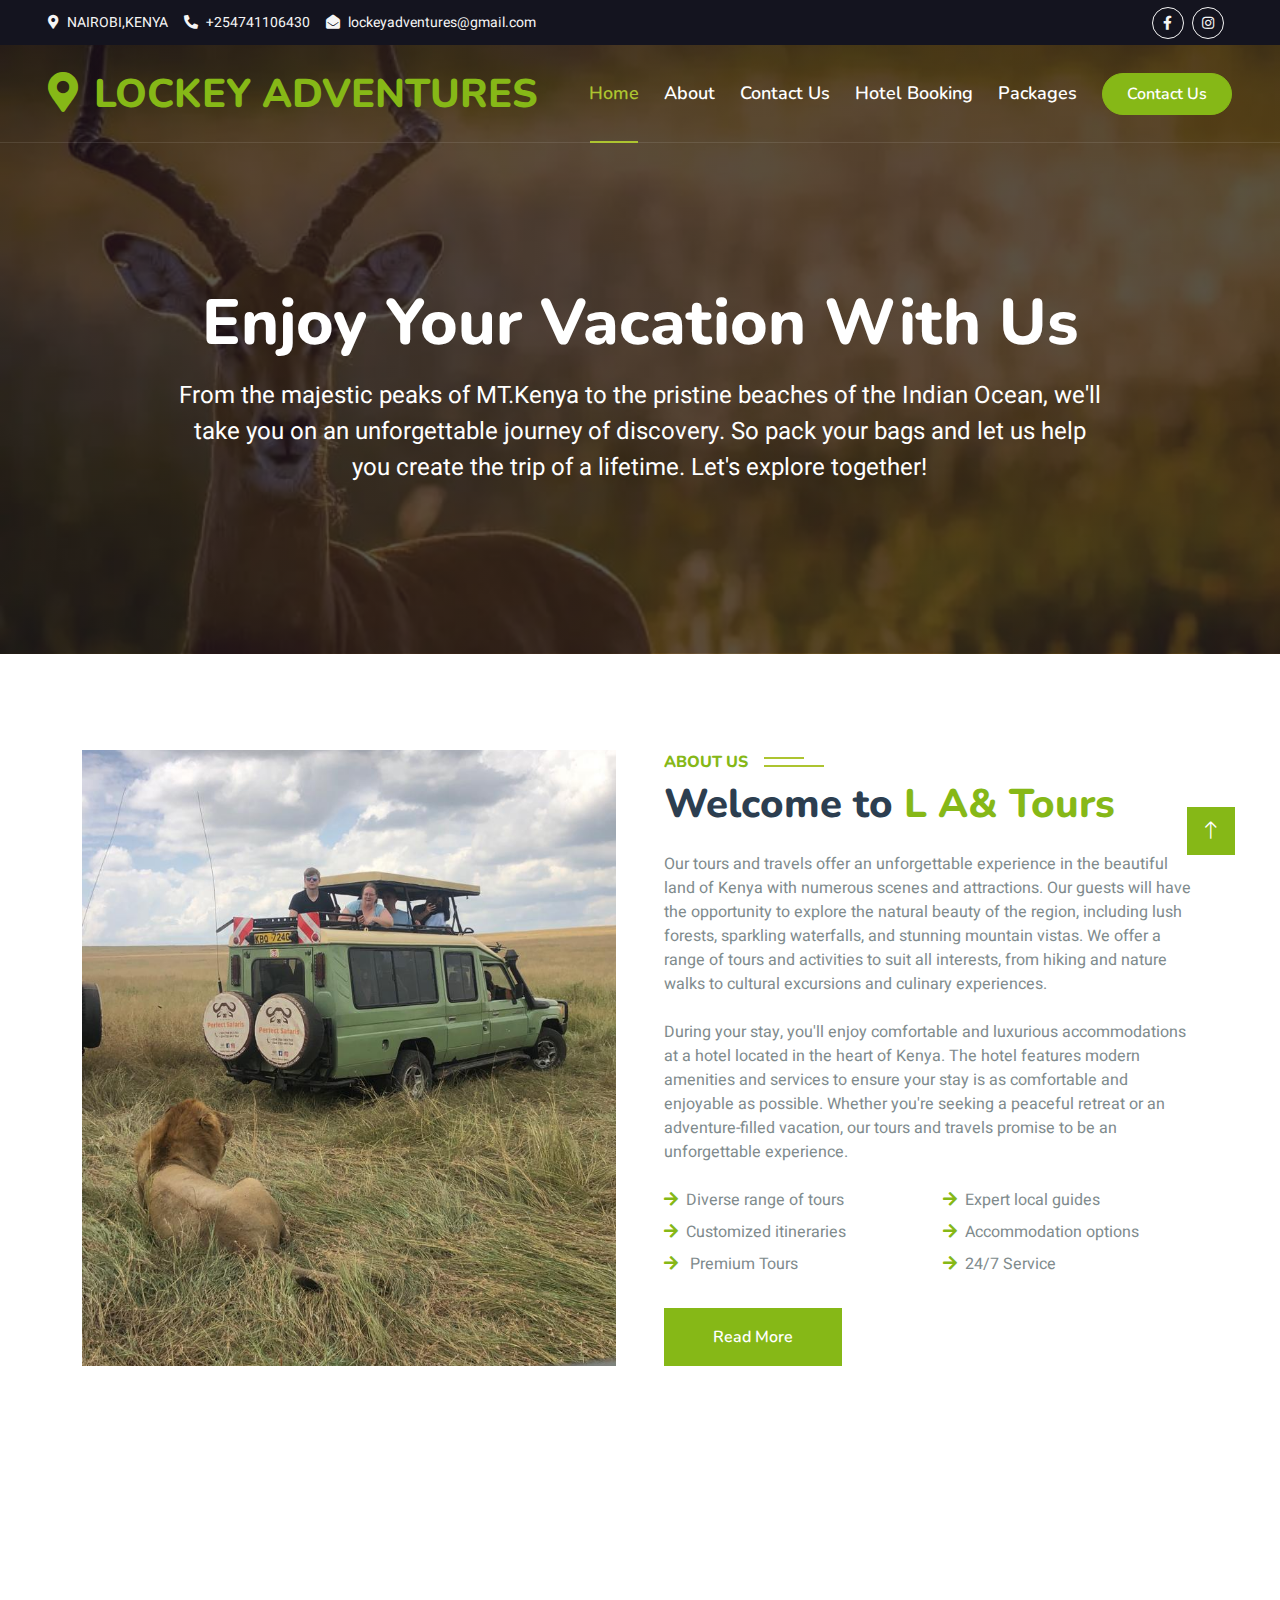
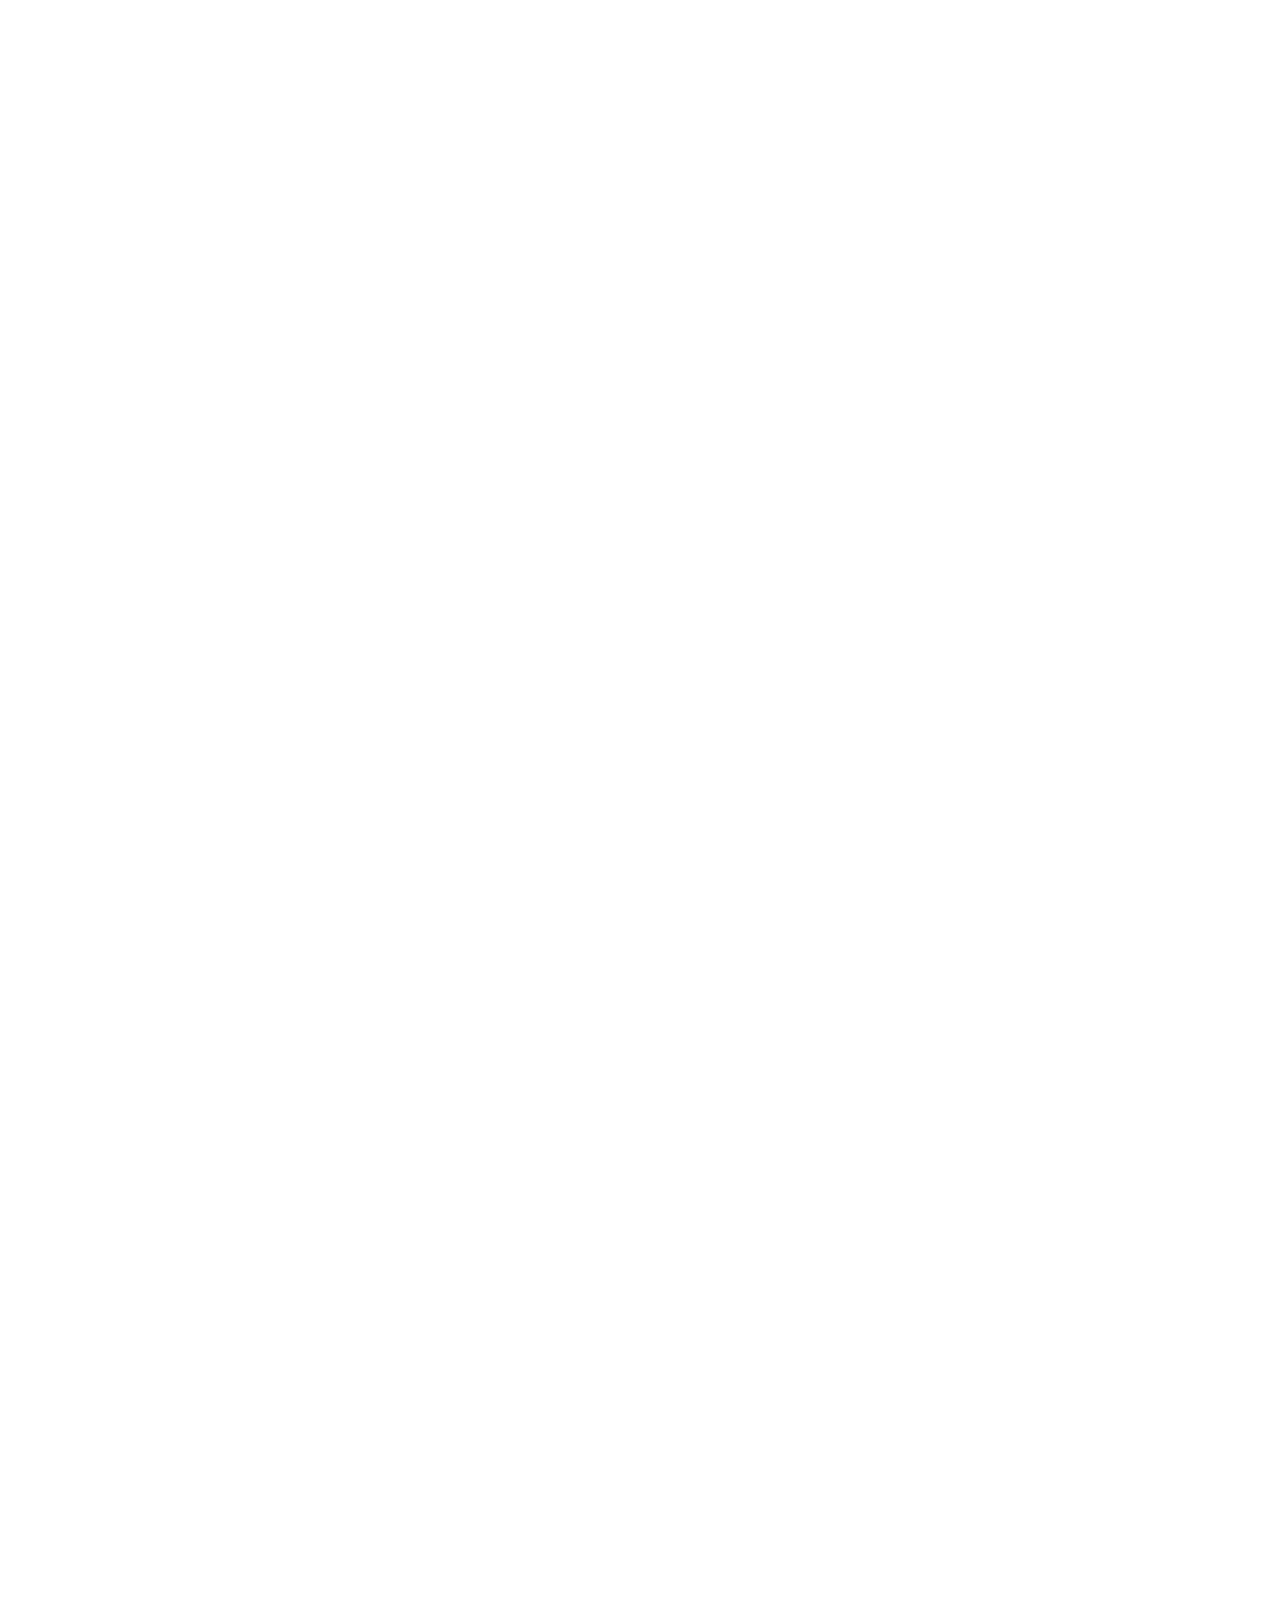
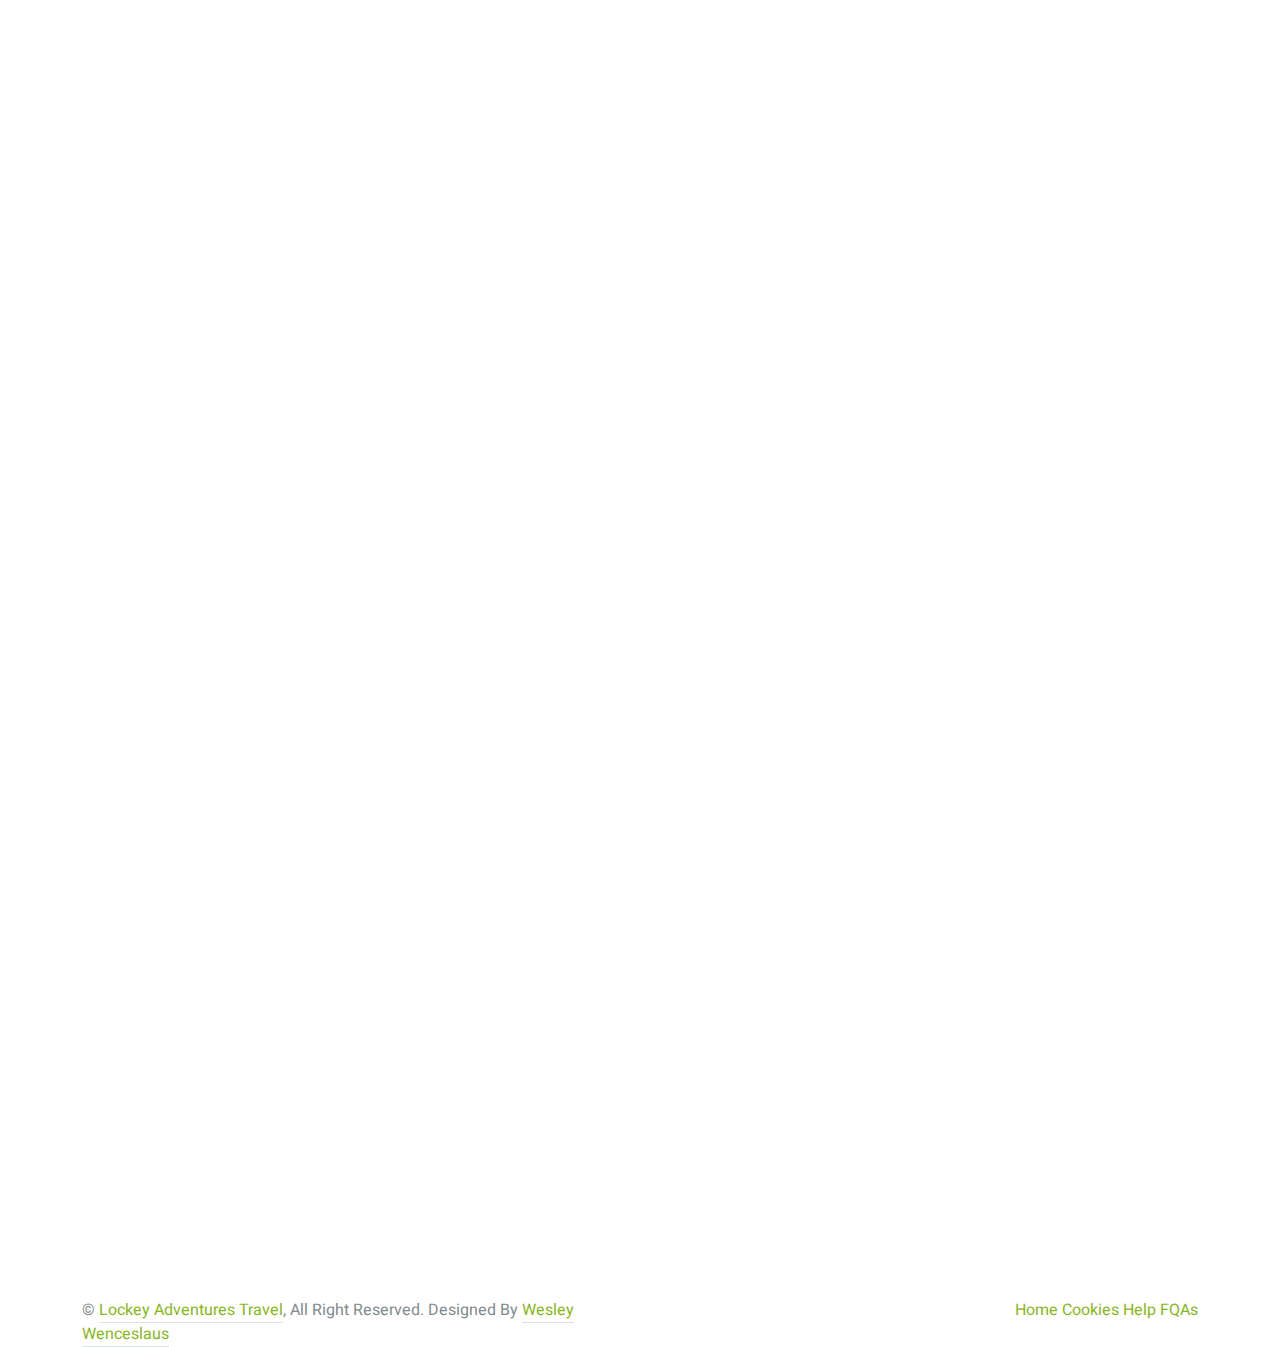
==== index.html @ ccf6d2d4 "initial commit" ====
<!DOCTYPE html>
<html lang="en">
  <head>
    <meta charset="utf-8" />
    <title>LOCKEY ADVENTURES</title>
    <meta content="width=device-width, initial-scale=1.0" name="viewport" />
    <meta content="" name="keywords" />
    <meta content="" name="description" />

    <!-- Favicon -->
    <link href="img/favicon.ico" rel="icon" />

    <!-- Google Web Fonts -->
    <link rel="preconnect" href="https://fonts.googleapis.com" />
    <link rel="preconnect" href="https://fonts.gstatic.com" crossorigin />
    <link
      href="https://fonts.googleapis.com/css2?family=Heebo:wght@400;500;600&family=Nunito:wght@600;700;800&display=swap"
      rel="stylesheet"
    />

    <!-- Icon Font Stylesheet -->
    <link
      href="https://cdnjs.cloudflare.com/ajax/libs/font-awesome/5.10.0/css/all.min.css"
      rel="stylesheet"
    />
    <link
      href="https://cdn.jsdelivr.net/npm/bootstrap-icons@1.4.1/font/bootstrap-icons.css"
      rel="stylesheet"
    />

    <!-- Libraries Stylesheet -->
    <link href="lib/animate/animate.min.css" rel="stylesheet" />
    <link href="lib/owlcarousel/assets/owl.carousel.min.css" rel="stylesheet" />
    <link
      href="lib/tempusdominus/css/tempusdominus-bootstrap-4.min.css"
      rel="stylesheet"
    />

    <!-- Customized Bootstrap Stylesheet -->
    <link href="css/bootstrap.min.css" rel="stylesheet" />

    <!-- Template Stylesheet -->
    <link href="css/style.css" rel="stylesheet" />
  </head>

  <body>
    <!-- Spinner Start -->
    <div
      id="spinner"
      class="show bg-white position-fixed translate-middle w-100 vh-100 top-50 start-50 d-flex align-items-center justify-content-center"
    >
      <div
        class="spinner-border text-primary"
        style="width: 3rem; height: 3rem"
        role="status"
      >
        <span class="sr-only">Loading...</span>
      </div>
    </div>
    <!-- Spinner End -->

    <!-- Topbar Start -->
    <div class="container-fluid bg-dark px-5 d-none d-lg-block">
      <div class="row gx-0">
        <div class="col-lg-8 text-center text-lg-start mb-2 mb-lg-0">
          <div class="d-inline-flex align-items-center" style="height: 45px">
            <small class="me-3 text-light"
              ><i class="fa fa-map-marker-alt me-2"></i>NAIROBI,KENYA</small
            >
            <small class="me-3 text-light"
              ><i class="fa fa-phone-alt me-2"></i>+254741106430</small
            >
            <small class="text-light"
              ><i class="fa fa-envelope-open me-2"></i
              >lockeyadventures@gmail.com</small
            >
          </div>
        </div>
        <div class="col-lg-4 text-center text-lg-end">
          <div class="d-inline-flex align-items-center" style="height: 45px">
            <!-- <a class="btn btn-sm btn-outline-light btn-sm-square rounded-circle me-2" href=""><i class="fab fa-twitter fw-normal"></i></a> -->
            <a
              class="btn btn-sm btn-outline-light btn-sm-square rounded-circle me-2"
              href="facebook link"
              ><i class="fab fa-facebook-f fw-normal"></i
            ></a>
            <!-- <a class="btn btn-sm btn-outline-light btn-sm-square rounded-circle me-2" href=""><i class="fab fa-linkedin-in fw-normal"></i></a> -->
            <a
              class="btn btn-sm btn-outline-light btn-sm-square rounded-circle me-2"
              href="instagram link"
              ><i class="fab fa-instagram fw-normal"></i
            ></a>
            <!-- <a class="btn btn-sm btn-outline-light btn-sm-square rounded-circle" href=""><i class="fab fa-youtube fw-normal"></i></a> -->
          </div>
        </div>
      </div>
    </div>
    <!-- Topbar End -->

    <!-- Navbar & Hero Start -->
    <div class="container-fluid position-relative p-0">
      <nav
        class="navbar navbar-expand-lg navbar-light px-4 px-lg-5 py-3 py-lg-0"
      >
        <a href="" class="navbar-brand p-0">
          <h1 class="text-primary m-0">
            <i class="fa fa-map-marker-alt me-3"></i>LOCKEY ADVENTURES
          </h1>
        </a>
        <button
          class="navbar-toggler"
          type="button"
          data-bs-toggle="collapse"
          data-bs-target="#navbarCollapse"
        >
          <span class="fa fa-bars"></span>
        </button>
        <div class="collapse navbar-collapse" id="navbarCollapse">
          <div class="navbar-nav ms-auto py-0">
            <a href="index.html" class="nav-item nav-link active">Home</a>
            <a href="about.html" class="nav-item nav-link">About</a>
            <a href="contact.html" class="nav-item nav-link">Contact Us</a>
            <a href="service.html" class="nav-item nav-link">Hotel Booking</a>
            <a href="package.html" class="nav-item nav-link">Packages</a>
            <div class="nav-item dropdown"></div>
            <!-- <a href="contact.html" class="nav-item nav-link">Contact</a> -->
          </div>
          <a href="WHATS UP LINK" class="btn btn-primary rounded-pill py-2 px-4"
            >Contact Us</a
          >
        </div>
      </nav>

      <div class="container-fluid bg-primary py-5 mb-5 hero-header">
        <div class="container py-5">
          <div class="row justify-content-center py-5">
            <div class="col-lg-10 pt-lg-5 mt-lg-5 text-center">
              <h1 class="display-3 text-white mb-3 animated slideInDown">
                Enjoy Your Vacation With Us
              </h1>
              <p class="fs-4 text-white mb-4 animated slideInDown">
                From the majestic peaks of MT.Kenya to the pristine beaches of
                the Indian Ocean, we'll take you on an unforgettable journey of
                discovery. So pack your bags and let us help you create the trip
                of a lifetime. Let's explore together!
              </p>
              <div class="position-relative w-75 mx-auto animated slideInDown">
                <!-- <button type="button" class="btn btn-primary rounded-pill py-2 px-4 position-absolute top-0 end-0 me-2" style="margin-top: 7px;"></button> -->
              </div>
            </div>
          </div>
        </div>
      </div>
    </div>
    <!-- Navbar & Hero End -->

    <!-- About Start -->
    <div class="container-xxl py-5">
      <div class="container">
        <div class="row g-5">
          <div
            class="col-lg-6 wow fadeInUp"
            data-wow-delay="0.1s"
            style="min-height: 400px"
          >
            <div class="position-relative h-100">
              <img
                class="img-fluid position-absolute w-100 h-100"
                src="img/about..jpeg"
                alt=""
                style="object-fit: cover"
              />
            </div>
          </div>
          <div class="col-lg-6 wow fadeInUp" data-wow-delay="0.3s">
            <h6 class="section-title bg-white text-start text-primary pe-3">
              About Us
            </h6>
            <h1 class="mb-4">
              Welcome to <span class="text-primary">L A& Tours</span>
            </h1>
            <p class="mb-4">
              Our tours and travels offer an unforgettable experience in the
              beautiful land of Kenya with numerous scenes and attractions. Our
              guests will have the opportunity to explore the natural beauty of
              the region, including lush forests, sparkling waterfalls, and
              stunning mountain vistas. We offer a range of tours and activities
              to suit all interests, from hiking and nature walks to cultural
              excursions and culinary experiences.
            </p>
            <p class="mb-4">
              During your stay, you'll enjoy comfortable and luxurious
              accommodations at a hotel located in the heart of Kenya. The hotel
              features modern amenities and services to ensure your stay is as
              comfortable and enjoyable as possible. Whether you're seeking a
              peaceful retreat or an adventure-filled vacation, our tours and
              travels promise to be an unforgettable experience.
            </p>
            <div class="row gy-2 gx-4 mb-4">
              <div class="col-sm-6">
                <p class="mb-0">
                  <i class="fa fa-arrow-right text-primary me-2"></i>Diverse
                  range of tours
                </p>
              </div>
              <div class="col-sm-6">
                <p class="mb-0">
                  <i class="fa fa-arrow-right text-primary me-2"></i>Expert
                  local guides
                </p>
              </div>
              <div class="col-sm-6">
                <p class="mb-0">
                  <i class="fa fa-arrow-right text-primary me-2"></i>Customized
                  itineraries
                </p>
              </div>
              <div class="col-sm-6">
                <p class="mb-0">
                  <i class="fa fa-arrow-right text-primary me-2"></i
                  >Accommodation options
                </p>
              </div>
              <div class="col-sm-6">
                <p class="mb-0">
                  <i class="fa fa-arrow-right text-primary me-2"></i> Premium
                  Tours
                </p>
              </div>
              <div class="col-sm-6">
                <p class="mb-0">
                  <i class="fa fa-arrow-right text-primary me-2"></i>24/7
                  Service
                </p>
              </div>
            </div>
            <a class="btn btn-primary py-3 px-5 mt-2" href="about.html"
              >Read More</a
            >
          </div>
        </div>
      </div>
    </div>
    <!-- About End -->

    <!-- Service Start -->
    <div class="container-xxl py-5">
      <div class="container">
        <div class="text-center wow fadeInUp" data-wow-delay="0.1s">
          <h6 class="section-title bg-white text-center text-primary px-3">
            Packeges
          </h6>
          <h1 class="mb-5">Our Packages</h1>
        </div>
        <div class="row g-4">
          <div class="col-lg-3 col-sm-6 wow fadeInUp" data-wow-delay="0.1s">
            <div class="service-item rounded pt-3">
              <div class="p-4">
                <i class="fa fa-3x fa-solid fa-car text-primary mb-4"></i>
                <h5>Tours & Travels</h5>
                <p>
                  Make your travel dreams a reality - our tours and travels
                  cater to every type of traveler and every type of adventure.
                </p>
              </div>
            </div>
          </div>
          <div class="col-lg-3 col-sm-6 wow fadeInUp" data-wow-delay="0.3s">
            <div class="service-item rounded pt-3">
              <div class="p-4">
                <i class="fa fa-3x fa-hotel text-primary mb-4"></i>
                <h5>Hotel Reservation</h5>
                <p>
                  Say goodbye to the stress of travel planning - our hotel
                  reservation service takes care of everything
                </p>
              </div>
            </div>
          </div>
          <div class="col-lg-3 col-sm-6 wow fadeInUp" data-wow-delay="0.5s">
            <div class="service-item rounded pt-3">
              <div class="p-4">
                <i class="fa fa-3x fa-user text-primary mb-4"></i>
                <h5>Travel Guides</h5>
                <p>
                  Leave the guidebook behind and let a tour guide show you the
                  hidden gems in KENYA.
                </p>
              </div>
            </div>
          </div>
          <div class="col-lg-3 col-sm-6 wow fadeInUp" data-wow-delay="0.7s">
            <div class="service-item rounded pt-3">
              <div class="p-4">
                <i class="fa fa-3x fa-hotel text-primary mb-4"></i>
                <h5>Home-Stay</h5>
                <p>
                  Make your travels unforgettable with a homestay - a truly
                  authentic way to explore a new destination
                </p>
              </div>
            </div>
          </div>
        </div>
      </div>
    </div>
    <!-- Service End -->

    <!-- Destination Start -->
    <div class="container-xxl py-5 destination">
      <div class="container">
        <div class="text-center wow fadeInUp" data-wow-delay="0.1s">
          <h6 class="section-title bg-white text-center text-primary px-3">
            Destination
          </h6>
          <h1 class="mb-5">Popular Destination</h1>
        </div>
        <div class="row g-3">
          <div class="col-lg-7 col-md-6">
            <div class="row g-3">
              <div class="col-lg-12 col-md-12 wow zoomIn" data-wow-delay="0.1s">
                <a class="position-relative d-block overflow-hidden" href="">
                  <img
                    class="img-fluid"
                    src="/img/Amboseli-National-Park.jpg"
                    alt=""
                  />
                </a>
              </div>
              <div class="col-lg-6 col-md-12 wow zoomIn" data-wow-delay="0.3s">
                <a class="position-relative d-block overflow-hidden" href="">
                  <img
                    class="img-fluid"
                    src="/img/Maasai-Mara-National-Reserve.jpg"
                    alt=""
                  />
                </a>
              </div>
              <div class="col-lg-6 col-md-12 wow zoomIn" data-wow-delay="0.5s">
                <a class="position-relative d-block overflow-hidden" href="">
                  <img
                    class="img-fluid"
                    src="/img/Hell’s-Gate-National-Park.png"
                    alt=""
                  />
                </a>
              </div>
            </div>
          </div>
          <div
            class="col-lg-5 col-md-6 wow zoomIn"
            data-wow-delay="0.7s"
            style="min-height: 350px"
          >
            <a class="position-relative d-block h-100 overflow-hidden" href="">
              <img
                class="img-fluid position-absolute w-100 h-100"
                src="/img/destination-1.jpg"
                alt=""
                style="object-fit: cover"
              />
            </a>
          </div>
        </div>
      </div>
    </div>
    <!-- Destination Start -->

    <!-- Booking Start -->
    <div class="container-xxl py-5 wow fadeInUp" data-wow-delay="0.1s">
      <div class="container">
        <div class="booking p-5">
          <div class="row g-5 align-items-center">
            <div class="col-md-6 text-white">
              <h6 class="text-white text-uppercase">Booking</h6>
              <h1 class="text-white mb-4">Online Booking</h1>
              <p class="mb-4">
                Experience hassle-free travel planning with our easy online
                booking
              </p>
              <p class="mb-4">
                
              </p>
              <!-- <a class="btn btn-outline-light py-3 px-5 mt-2" href="">Read More</a> -->
            </div>
            <div class="col-md-6">
              <h1 class="text-white mb-4">Book A Tour</h1>
              <form>
                <div class="row g-3">
                  <div class="col-md-6">
                    <div class="form-floating">
                      <input
                        type="text"
                        class="form-control bg-transparent"
                        id="name"
                        placeholder="Your Name"
                      />
                      <label for="name">Your Name</label>
                    </div>
                  </div>
                  <div class="col-md-6">
                    <div class="form-floating">
                      <input
                        type="email"
                        class="form-control bg-transparent"
                        id="email"
                        placeholder="Your Email"
                      />
                      <label for="email">Your Email</label>
                    </div>
                  </div>
                  <div class="col-md-6">
                    <div
                      class="form-floating date"
                      id="date3"
                      data-target-input="nearest"
                    >
                      <input
                        type="text"
                        class="form-control bg-transparent datetimepicker-input"
                        id="datetime"
                        placeholder="Date & Time"
                        data-target="#date3"
                        data-toggle="datetimepicker"
                      />
                      <label for="datetime">Date & Time</label>
                    </div>
                  </div>
                  <div class="col-md-6">
                    <div class="form-floating">
                      <select class="form-select bg-transparent" id="select1">
                        <option value="1">Maasai-Mara-National-Reserve</option>
                        <option value="2">Hell’s-Gate-National-Park</option>
                        <option value="3">Amboseli-National-Park</option>
                        <option value="3">Lake Naivasha</option>
                        <option value="3">Tsavo</option>
                        <option value="3">Special Request</option>
                      </select>
                      <label for="select1">Destination</label>
                    </div>
                  </div>
                  <div class="col-12">
                    <div class="form-floating">
                      <textarea
                        class="form-control bg-transparent"
                        placeholder="Special Request"
                        id="message"
                        style="height: 100px"
                      ></textarea>
                      <label for="message">Special Request</label>
                    </div>
                  </div>
                  <div class="col-12">
                    <button
                      class="btn btn-outline-light w-100 py-3"
                      type="submit"
                    >
                      Book Now
                    </button>
                  </div>
                </div>
              </form>
            </div>
          </div>
        </div>
      </div>
    </div>
    <!-- Booking Start -->

    <!-- Testimonial Start -->
    <div class="container-xxl py-5 wow fadeInUp" data-wow-delay="0.1s">
      <div class="container">
        <div class="text-center">
          <h6 class="section-title bg-white text-center text-primary px-3">
            Testimonial
          </h6>
          <h1 class="mb-5">Our Clients Say!!!</h1>
        </div>
        <div class="owl-carousel testimonial-carousel position-relative">
          <div class="testimonial-item bg-white text-center border p-4">
            <img
              class="bg-white rounded-circle shadow p-1 mx-auto mb-3"
              src="/img/prof.png"
              style="width: 80px; height: 80px"
            />
            <h5 class="mb-0">Avbhikshit Sharma</h5>
            <p>Gangtok, Sikkim</p>
            <p class="mb-0">
              I went on a trip with Lockey adventures  and had the most amazing time! The
              itinerary was well-planned and we got to see some of the most
              beautiful places in the world. The staff was friendly and helpful,
              making the whole experience unforgettable. I would definitely
              recommend Lockey adventures for anyone looking for a great travel
              experience
            </p>
          </div>
          <div class="testimonial-item bg-white text-center border p-4">
            <img
              class="bg-white rounded-circle shadow p-1 mx-auto mb-3"
              src="/img/prof.png"
              style="width: 80px; height: 80px"
            />
            <h5 class="mb-0">John Sharma</h5>
            <p>Nairobi, KENYA</p>
            <p class="mt-2 mb-0">
              lockey adventures is the best travel company out there! The staff
              is knowledgeable, and they made our trip hassle-free. The tour
              guides were informative, and we got to learn so much about the
              places we visited. I will definitely book another trip with
              TeenTaley in the future
            </p>
          </div>
          <div class="testimonial-item bg-white text-center border p-4">
            <img
              class="bg-white rounded-circle shadow p-1 mx-auto mb-3"
              src="/img/prof.png"
              style="width: 80px; height: 80px"
            />
            <h5 class="mb-0">Awan Rai</h5>
            <p>Darjeeling, West bangle</p>
            <p class="mt-2 mb-0">
              lockey adventures exceeded my expectations! The staff was friendly
              and helpful, and the itinerary was well-planned. We got to see
              some of the most beautiful places in the world, and the tour
              guides were informative and engaging. I would highly recommend for
              anyone looking for a great travel experience
            </p>
          </div>
          <div class="testimonial-item bg-white text-center border p-4">
            <img
              class="bg-white rounded-circle shadow p-1 mx-auto mb-3"
              src="/img/prof.png"
              style="width: 80px; height: 80px"
            />
            <h5 class="mb-0">Anumaka Mohara</h5>
            <p>Maharastha ,Mumbai</p>
            <p class="mt-2 mb-0">
              I went on a trip to Hell’s-Gate-National-Park with lockey
              adventures, and it was an amazing experience. The staff was
              attentive and knowledgeable, and the itinerary was well-planned.
              We got to see some of the most beautiful places in Darjeeling and
              learn about the culture and history of the region. I would
              definitely book another trip in the future
            </p>
          </div>
        </div>
      </div>
    </div>
    <!-- Testimonial End -->

    <!-- Footer Start -->
    <div
      class="container-fluid bg-dark text-light footer pt-5 mt-5 wow fadeIn"
      data-wow-delay="0.1s"
    >
      <div class="container py-5">
        <div class="row g-5">
          <div class="col-lg-3 col-md-6">
            <h4 class="text-white mb-3">Company</h4>
            <a class="btn btn-link" href="about.html">About Us</a>
            <a class="btn btn-link" href="contact.html">Contact Us</a>
            <a class="btn btn-link" href="">Privacy Policy</a>
            <a class="btn btn-link" href="">Terms & Condition</a>
            <a class="btn btn-link" href="">FAQs & Help</a>
          </div>
          <div class="col-lg-3 col-md-6">
            <h4 class="text-white mb-3">Contact</h4>
            <p class="mb-2">
              <i class="fa fa-map-marker-alt me-3"></i>Nairobi,KENYA
            </p>
            <p class="mb-2">
              <i class="fa fa-phone-alt me-3"></i>+254 741109430
            </p>
            <p class="mb-2">
              <i class="fa fa-envelope me-3"> lockeyadventures@gmail.com</i>
            </p>
            <div class="d-flex pt-2">
              <a class="btn btn-outline-light btn-social" href=""
                ><i class="fab fa-instagram"></i
              ></a>
              <a class="btn btn-outline-light btn-social" href=""
                ><i class="fab fa-facebook-f"></i
              ></a>
            </div>
          </div>
          <div class="col-lg-3 col-md-6">
            <h4 class="text-white mb-3">Gallery</h4>
            <div class="row g-2 pt-2">
              <div class="col-4">
                <img
                  class="img-fluid bg-light p-1"
                  src="img/Maasai-Mara-National-Reserve.jpg"
                  alt=""
                />
              </div>
              <div class="col-4">
                <img
                  class="img-fluid bg-light p-1"
                  src="img/hells gate 2.jpg"
                  alt=""
                />
              </div>
              <div class="col-4">
                <img
                  class="img-fluid bg-light p-1"
                  src="img/Hell’s-Gate-National-Park.png"
                  alt=""
                />
              </div>
              <div class="col-4">
                <img
                  class="img-fluid bg-light p-1"
                  src="img/Amboseli-National-Park.jpg"
                  alt=""
                />
              </div>
              <div class="col-4">
                <img
                  class="img-fluid bg-light p-1"
                  src="img/about.jpg"
                  alt=""
                />
              </div>
              <div class="col-4">
                <img
                  class="img-fluid bg-light p-1"
                  src="img/about..jpeg"
                  alt=""
                />
              </div>
             
              </div>
            </div>
          </div>
          <div class="col-lg-3 col-md-6">
            <h4 class="text-white mb-3">Feedback</h4>
            <p>You can leave your feedback here.</p>
            <div class="position-relative mx-auto" style="max-width: 400px">
              <input
                class="form-control border-primary w-100 py-3 ps-4 pe-5"
                type="text"
                placeholder="Your email"
              />
              <button
                type="button"
                class="btn btn-primary py-2 position-absolute top-0 end-0 mt-2 me-2"
              >
                Send
              </button>
            </div>
          </div>
        </div>
      </div>
      <div class="container">
        <div class="copyright">
          <div class="row">
            <div class="col-md-6 text-center text-md-start mb-3 mb-md-0">
              &copy;
              <a class="border-bottom" href="#">Lockey Adventures Travel</a>, All
              Right Reserved. Designed By
              <a class="border-bottom" href="https:">Wesley Wenceslaus</a>
            </div>
            <div class="col-md-6 text-center text-md-end">
              <div class="footer-menu">
                <a href="index.html">Home</a>
                <a href="">Cookies</a>
                <a href="">Help</a>
                <a href="">FQAs</a>
              </div>
            </div>
          </div>
        </div>
      </div>
    </div>
    <!-- Footer End -->

    <!-- Back to Top -->
    <a href="#" class="btn btn-lg btn-primary btn-lg-square back-to-top"
      ><i class="bi bi-arrow-up"></i
    ></a>

    <!-- JavaScript Libraries -->
    <script src="https://code.jquery.com/jquery-3.4.1.min.js"></script>
    <script src="https://cdn.jsdelivr.net/npm/bootstrap@5.0.0/dist/js/bootstrap.bundle.min.js"></script>
    <script src="lib/wow/wow.min.js"></script>
    <script src="lib/easing/easing.min.js"></script>
    <script src="lib/waypoints/waypoints.min.js"></script>
    <script src="lib/owlcarousel/owl.carousel.min.js"></script>
    <script src="lib/tempusdominus/js/moment.min.js"></script>
    <script src="lib/tempusdominus/js/moment-timezone.min.js"></script>
    <script src="lib/tempusdominus/js/tempusdominus-bootstrap-4.min.js"></script>

    <!-- Template Javascript -->
    <script src="js/main.js"></script>
  </body>
</html>
---- css/style.css ----
/********** Template CSS **********/
:root {
  --primary: #adc430;
  --secondary: #fe8800;
  --light: #f5f5f5;
  --dark: #14141f;
}

.fw-medium {
  font-weight: 600 !important;
}

.fw-semi-bold {
  font-weight: 700 !important;
}

.back-to-top {
  position: fixed;
  display: none;
  right: 45px;
  bottom: 45px;
  z-index: 99;
}

/*** Spinner ***/
#spinner {
  opacity: 0;
  visibility: hidden;
  transition: opacity 0.5s ease-out, visibility 0s linear 0.5s;
  z-index: 99999;
}

#spinner.show {
  transition: opacity 0.5s ease-out, visibility 0s linear 0s;
  visibility: visible;
  opacity: 1;
}

/*** Button ***/
.btn {
  font-family: "Nunito", sans-serif;
  font-weight: 600;
  transition: 0.5s;
}

.btn.btn-primary,
.btn.btn-secondary {
  color: #ffffff;
}

.btn-square {
  width: 38px;
  height: 38px;
}

.btn-sm-square {
  width: 32px;
  height: 32px;
}

.btn-lg-square {
  width: 48px;
  height: 48px;
}

.btn-square,
.btn-sm-square,
.btn-lg-square {
  padding: 0;
  display: flex;
  align-items: center;
  justify-content: center;
  font-weight: normal;
  border-radius: 0px;
}

/*** Navbar ***/
.navbar-light .navbar-nav .nav-link {
  font-family: "Nunito", sans-serif;
  position: relative;
  margin-right: 25px;
  padding: 35px 0;
  color: #ffffff !important;
  font-size: 18px;
  font-weight: 600;
  outline: none;
  transition: 0.5s;
}

.sticky-top.navbar-light .navbar-nav .nav-link {
  padding: 20px 0;
  color: var(--dark) !important;
}

.navbar-light .navbar-nav .nav-link:hover,
.navbar-light .navbar-nav .nav-link.active {
  color: var(--primary) !important;
}

.navbar-light .navbar-brand img {
  max-height: 60px;
  transition: 0.5s;
}

.sticky-top.navbar-light .navbar-brand img {
  max-height: 45px;
}

@media (max-width: 991.98px) {
  .sticky-top.navbar-light {
    position: relative;
    background: #ffffff;
  }

  .navbar-light .navbar-collapse {
    margin-top: 15px;
    border-top: 1px solid #dddddd;
  }

  .navbar-light .navbar-nav .nav-link,
  .sticky-top.navbar-light .navbar-nav .nav-link {
    padding: 10px 0;
    margin-left: 0;
    color: var(--dark) !important;
  }

  .navbar-light .navbar-brand img {
    max-height: 45px;
  }
}

@media (min-width: 992px) {
  .navbar-light {
    position: absolute;
    width: 100%;
    top: 0;
    left: 0;
    border-bottom: 1px solid rgba(256, 256, 256, 0.1);
    z-index: 999;
  }

  .sticky-top.navbar-light {
    position: fixed;
    background: #ffffff;
  }

  .navbar-light .navbar-nav .nav-link::before {
    position: absolute;
    content: "";
    width: 0;
    height: 2px;
    bottom: -1px;
    left: 50%;
    background: var(--primary);
    transition: 0.5s;
  }

  .navbar-light .navbar-nav .nav-link:hover::before,
  .navbar-light .navbar-nav .nav-link.active::before {
    width: calc(100% - 2px);
    left: 1px;
  }

  .navbar-light .navbar-nav .nav-link.nav-contact::before {
    display: none;
  }
}

/*** Hero Header ***/
.hero-header {
  background: linear-gradient(rgba(20, 20, 31, 0.7), rgba(20, 20, 31, 0.7)),
    url(../img/bg-hero.jpg.jpeg);
  background-position: center center;
  background-repeat: no-repeat;
  background-size: cover;
}

.breadcrumb-item + .breadcrumb-item::before {
  color: rgba(255, 255, 255, 0.5);
}

/*** Section Title ***/
.section-title {
  position: relative;
  display: inline-block;
  text-transform: uppercase;
}

.section-title::before {
  position: absolute;
  content: "";
  width: calc(100% + 80px);
  height: 2px;
  top: 4px;
  left: -40px;
  background: var(--primary);
  z-index: -1;
}

.section-title::after {
  position: absolute;
  content: "";
  width: calc(100% + 120px);
  height: 2px;
  bottom: 5px;
  left: -60px;
  background: var(--primary);
  z-index: -1;
}

.section-title.text-start::before {
  width: calc(100% + 40px);
  left: 0;
}

.section-title.text-start::after {
  width: calc(100% + 60px);
  left: 0;
}

/*** Service ***/
.service-item {
  box-shadow: 0 0 45px rgba(0, 0, 0, 0.08);
  transition: 0.5s;
}

.service-item:hover {
  background: var(--primary);
}

.service-item * {
  transition: 0.5s;
}

.service-item:hover * {
  color: var(--light) !important;
}

/*** Destination ***/
.destination img {
  transition: 0.5s;
}

.destination a:hover img {
  transform: scale(1.1);
}

/*** Package ***/
.package-item {
  box-shadow: 0 0 45px rgba(0, 0, 0, 0.08);
}

.package-item img {
  transition: 0.5s;
}

.package-item:hover img {
  transform: scale(1.1);
}

/*** Booking ***/
.booking {
  background: linear-gradient(rgba(15, 23, 43, 0.7), rgba(15, 23, 43, 0.7)),
    url(../img/booking.jpg);
  background-position: center center;
  background-repeat: no-repeat;
  background-size: cover;
}

/*** Team ***/
.team-item {
  box-shadow: 0 0 45px rgba(0, 0, 0, 0.08);
}

.team-item img {
  transition: 0.5s;
}

.team-item:hover img {
  transform: scale(1.1);
}

.team-item .btn {
  background: #ffffff;
  color: var(--primary);
  border-radius: 20px;
  border-bottom: 1px solid var(--primary);
}

.team-item .btn:hover {
  background: var(--primary);
  color: #ffffff;
}

/*** Testimonial ***/
.testimonial-carousel::before {
  position: absolute;
  content: "";
  top: 0;
  left: 0;
  height: 100%;
  width: 0;
  background: linear-gradient(
    to right,
    rgba(255, 255, 255, 1) 0%,
    rgba(255, 255, 255, 0) 100%
  );
  z-index: 1;
}

.testimonial-carousel::after {
  position: absolute;
  content: "";
  top: 0;
  right: 0;
  height: 100%;
  width: 0;
  background: linear-gradient(
    to left,
    rgba(255, 255, 255, 1) 0%,
    rgba(255, 255, 255, 0) 100%
  );
  z-index: 1;
}

@media (min-width: 768px) {
  .testimonial-carousel::before,
  .testimonial-carousel::after {
    width: 200px;
  }
}

/* @media (min-width: 768px) {
    .pack{
        width: 200px;
    }
} */

@media (min-width: 992px) {
  .testimonial-carousel::before,
  .testimonial-carousel::after {
    width: 300px;
  }
}

.testimonial-carousel .owl-item .testimonial-item,
.testimonial-carousel .owl-item.center .testimonial-item * {
  transition: 0.5s;
}

.testimonial-carousel .owl-item.center .testimonial-item {
  background: var(--primary) !important;
  border-color: var(--primary) !important;
}

.testimonial-carousel .owl-item.center .testimonial-item * {
  color: #ffffff !important;
}

.testimonial-carousel .owl-dots {
  margin-top: 24px;
  display: flex;
  align-items: flex-end;
  justify-content: center;
}

.testimonial-carousel .owl-dot {
  position: relative;
  display: inline-block;
  margin: 0 5px;
  width: 15px;
  height: 15px;
  border: 1px solid #cccccc;
  border-radius: 15px;
  transition: 0.5s;
}

.testimonial-carousel .owl-dot.active {
  background: var(--primary);
  border-color: var(--primary);
}

/*** Footer ***/
.footer .btn.btn-social {
  margin-right: 5px;
  width: 35px;
  height: 35px;
  display: flex;
  align-items: center;
  justify-content: center;
  color: var(--light);
  font-weight: normal;
  border: 1px solid #ffffff;
  border-radius: 35px;
  transition: 0.3s;
}

.footer .btn.btn-social:hover {
  color: var(--primary);
}

.footer .btn.btn-link {
  display: block;
  margin-bottom: 5px;
  padding: 0;
  text-align: left;
  color: #ffffff;
  font-size: 15px;
  font-weight: normal;
  text-transform: capitalize;
  transition: 0.3s;
}

.footer .btn.btn-link::before {
  position: relative;
  content: "\f105";
  font-family: "Font Awesome 5 Free";
  font-weight: 900;
  margin-right: 10px;
}

.footer .btn.btn-link:hover {
  letter-spacing: 1px;
  box-shadow: none;
}

.footer .copyright {
  padding: 25px 0;
  font-size: 15px;
  border-top: 1px solid rgba(256, 256, 256, 0.1);
}

.footer .copyright a {
  color: var(--light);
}

.footer .footer-menu a {
  margin-right: 15px;
  padding-right: 15px;
  border-right: 1px solid rgba(255, 255, 255, 0.1);
}

.footer .footer-menu a:last-child {
  margin-right: 0;
  padding-right: 0;
  border-right: none;
}
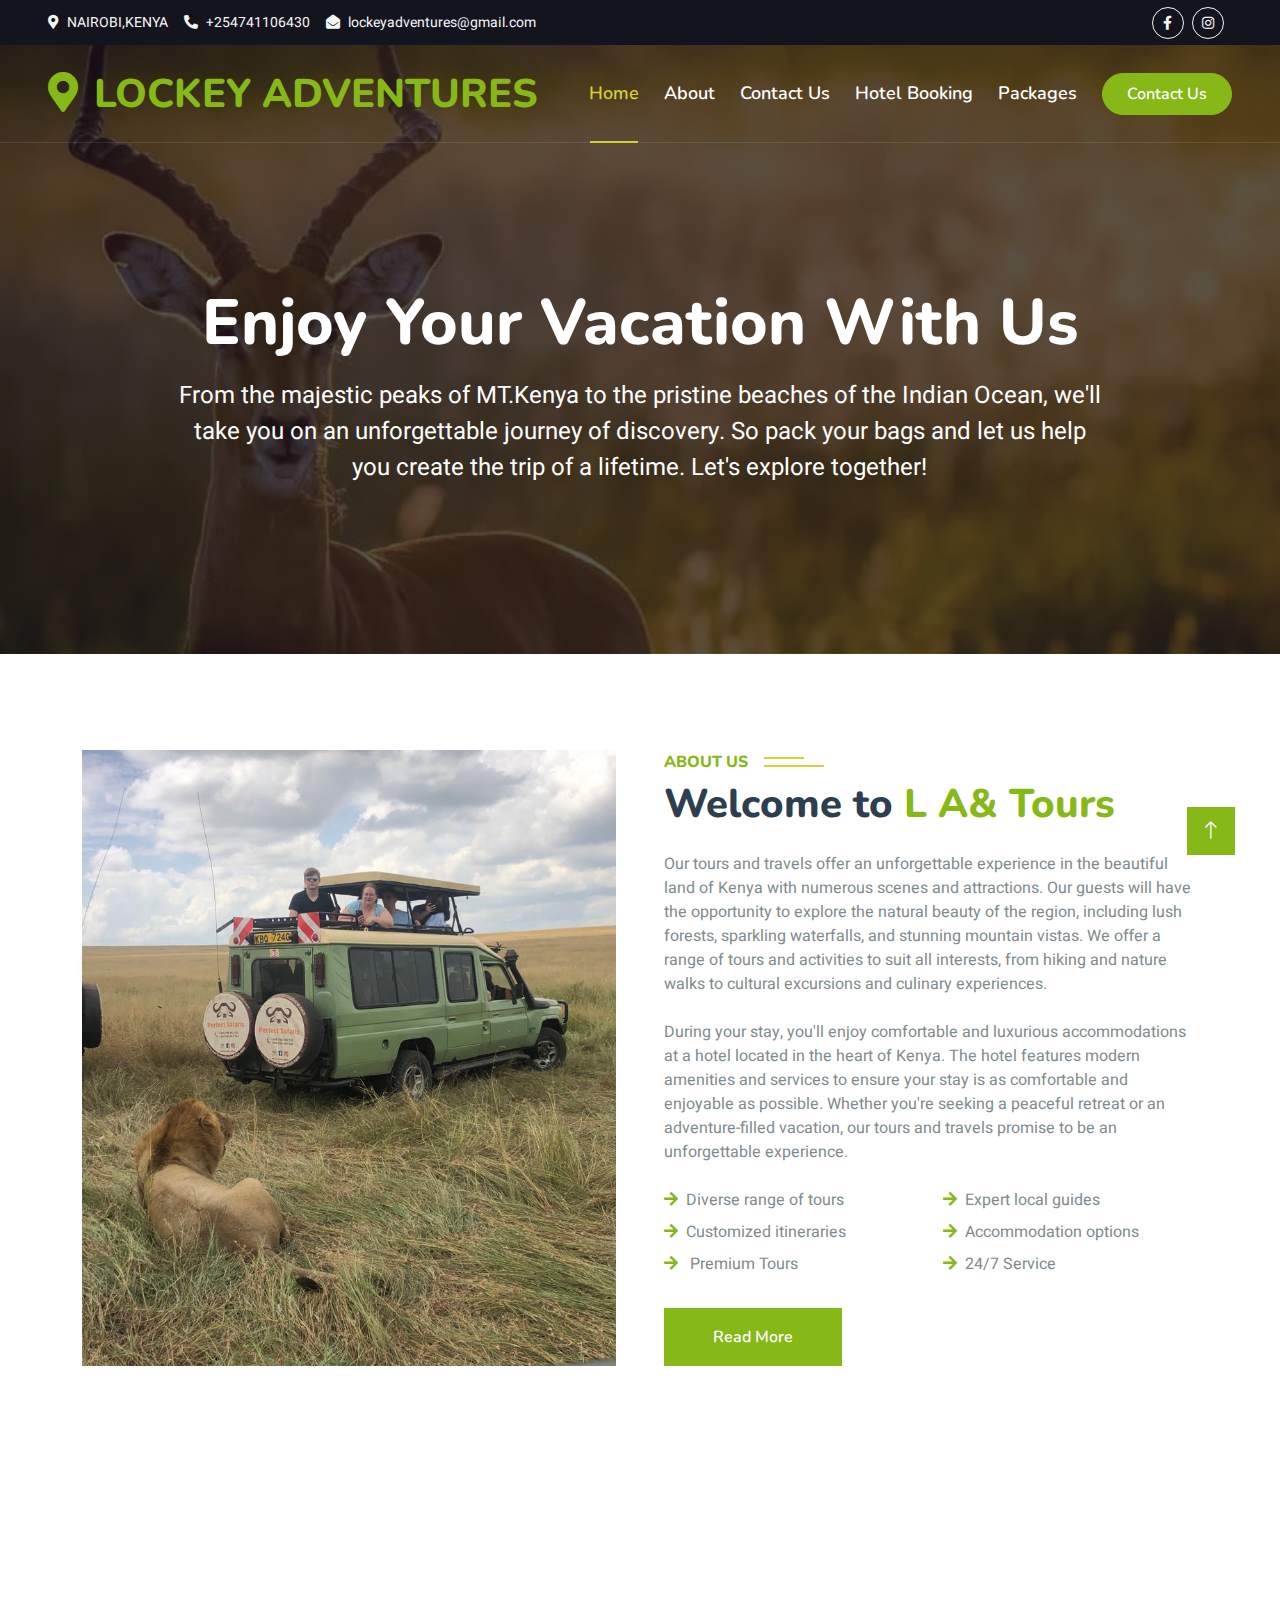
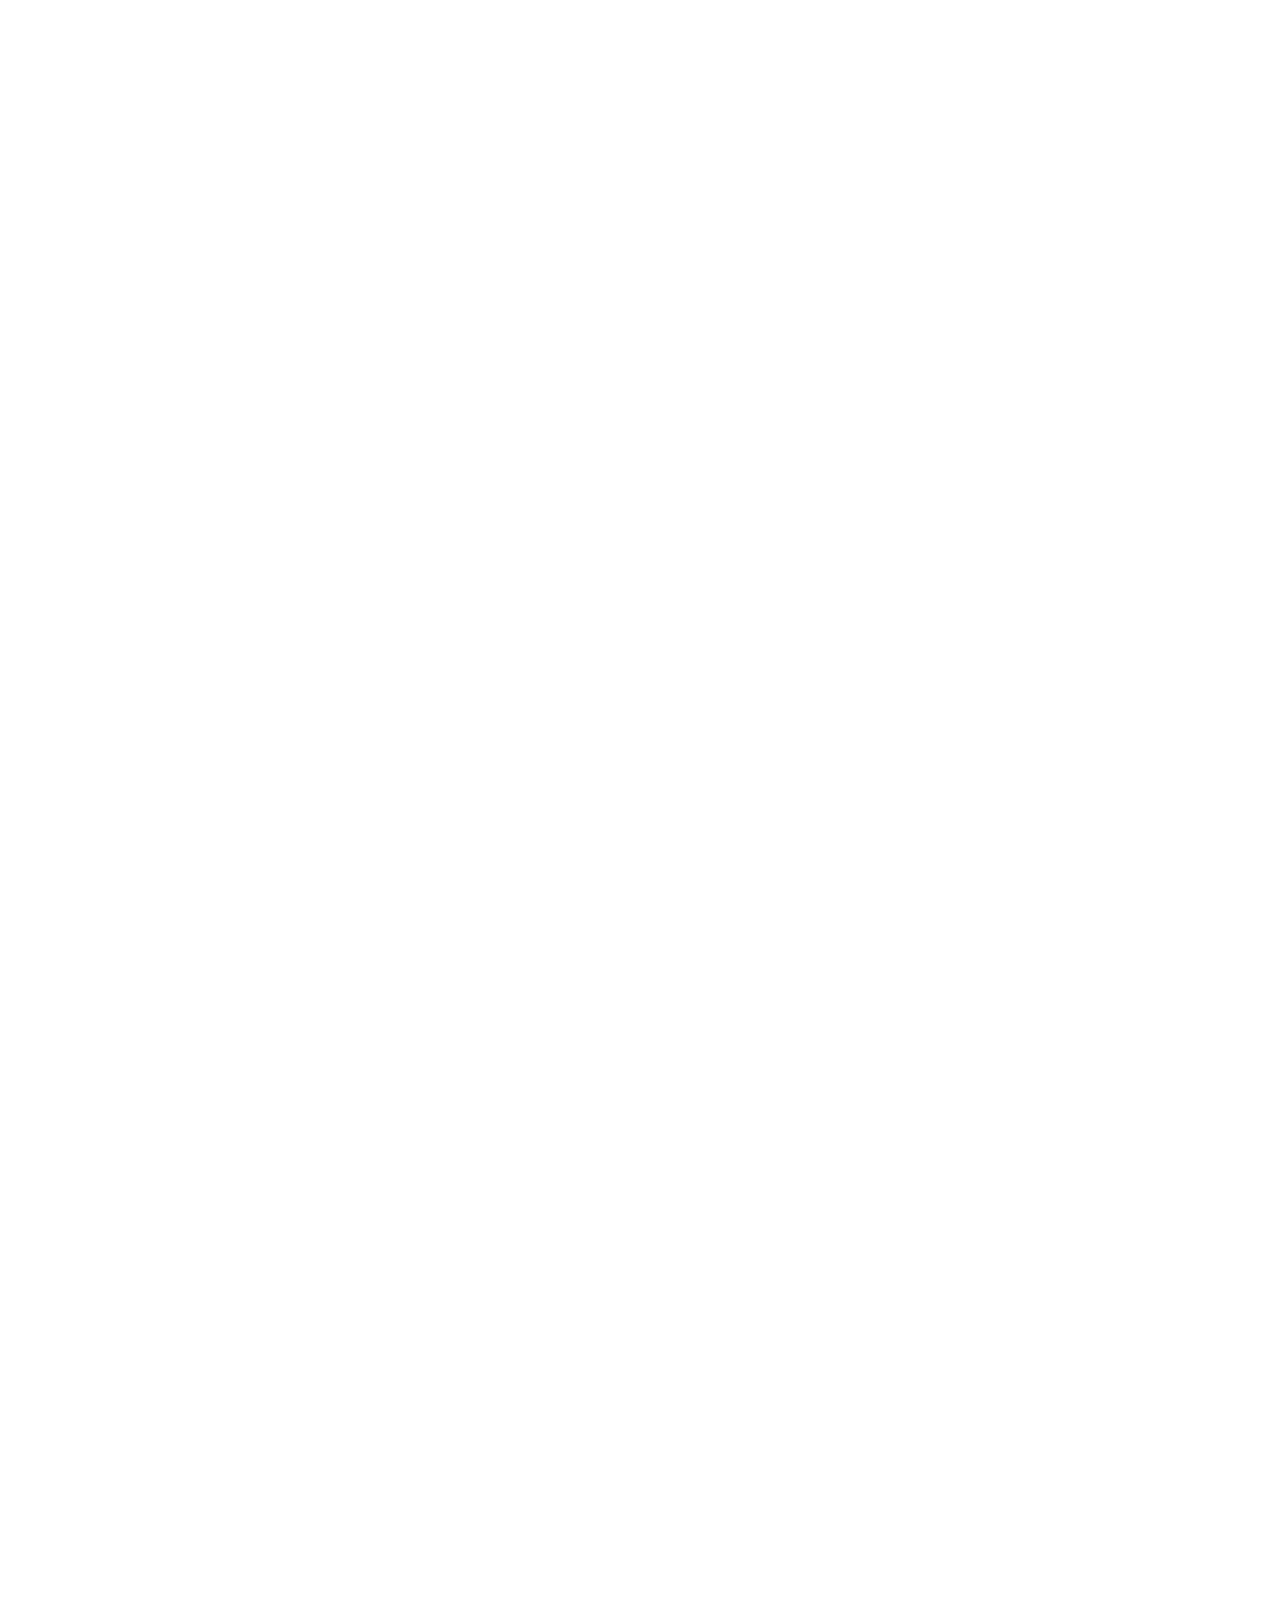
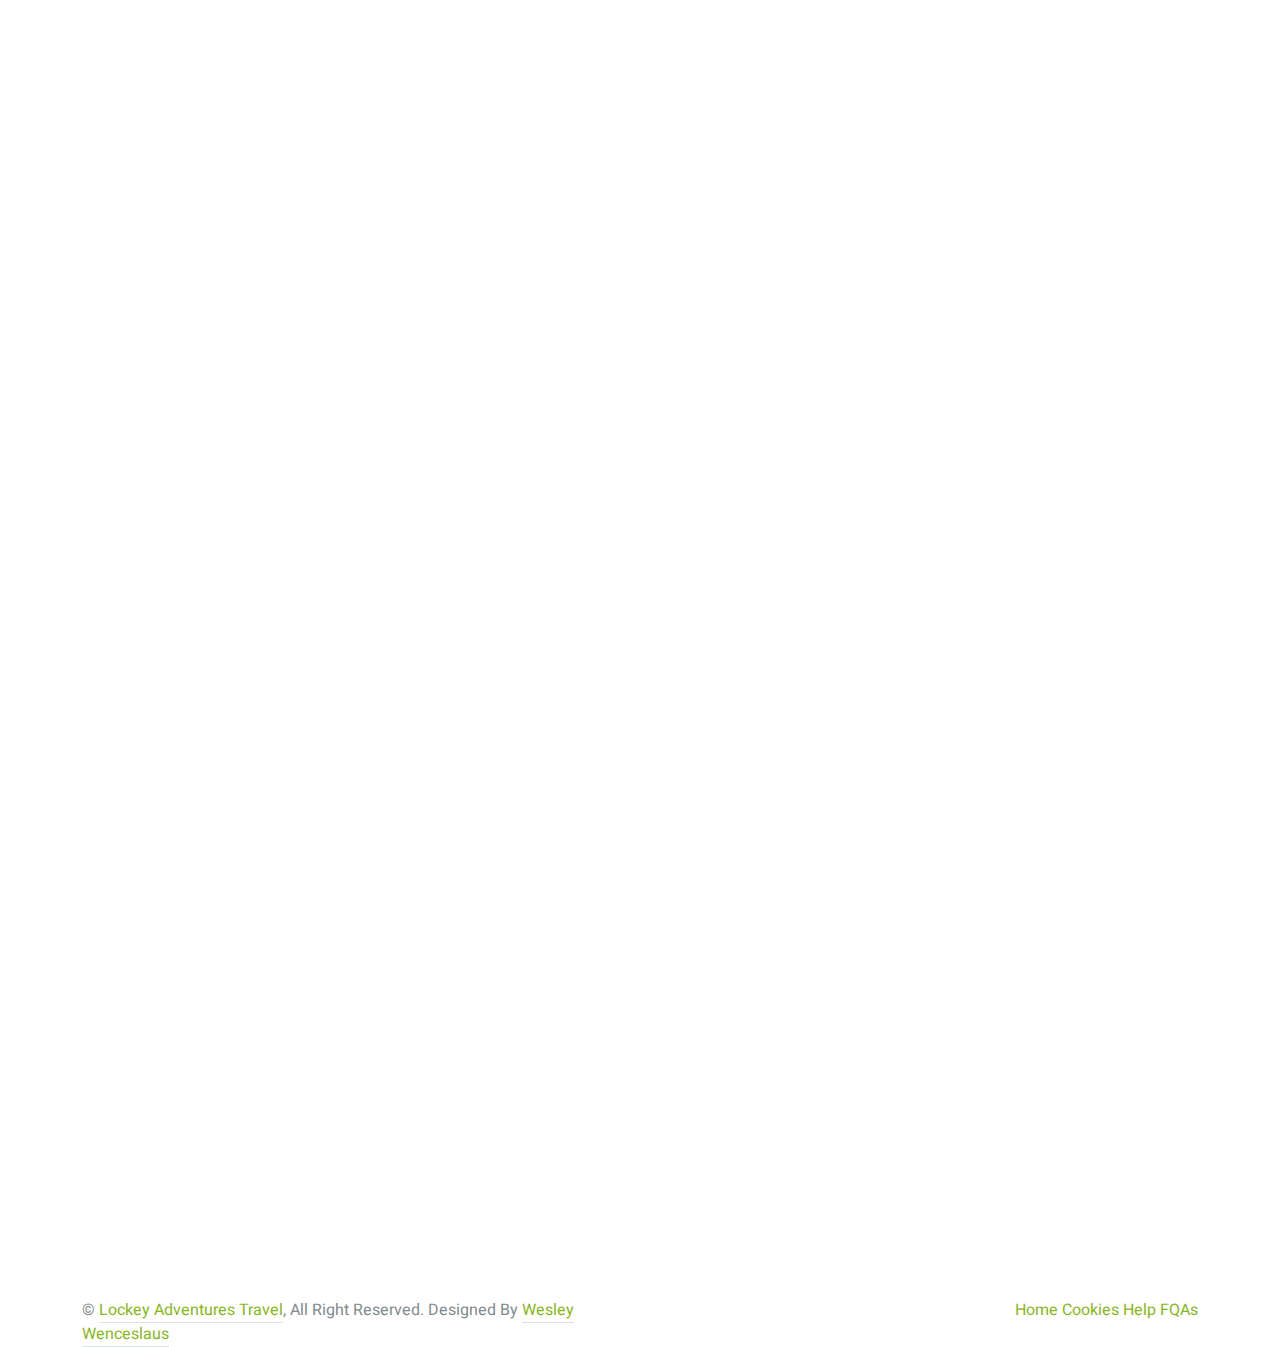
==== commit 72f1a8ca: "chnges to faveicon and texT CORECTIONS" ====
--- a/index.html
+++ b/index.html
@@ -125,7 +125,7 @@
             <div class="nav-item dropdown"></div>
             <!-- <a href="contact.html" class="nav-item nav-link">Contact</a> -->
           </div>
-          <a href="WHATS UP LINK" class="btn btn-primary rounded-pill py-2 px-4"
+          <a href="contact.html" class="btn btn-primary rounded-pill py-2 px-4"
             >Contact Us</a
           >
         </div>
@@ -569,7 +569,7 @@
               <i class="fa fa-map-marker-alt me-3"></i>Nairobi,KENYA
             </p>
             <p class="mb-2">
-              <i class="fa fa-phone-alt me-3"></i>+254 741109430
+              <i class="fa fa-phone-alt me-3"></i>+254 741106430
             </p>
             <p class="mb-2">
               <i class="fa fa-envelope me-3"> lockeyadventures@gmail.com</i>
@@ -664,7 +664,7 @@
               <div class="footer-menu">
                 <a href="index.html">Home</a>
                 <a href="">Cookies</a>
-                <a href="">Help</a>
+                <a href="contact.html">Help</a>
                 <a href="">FQAs</a>
               </div>
             </div>
--- a/css/style.css
+++ b/css/style.css
@@ -1,6 +1,6 @@
 /********** Template CSS **********/
 :root {
-  --primary: #adc430;
+  --primary: #d3d038;
   --secondary: #fe8800;
   --light: #f5f5f5;
   --dark: #14141f;
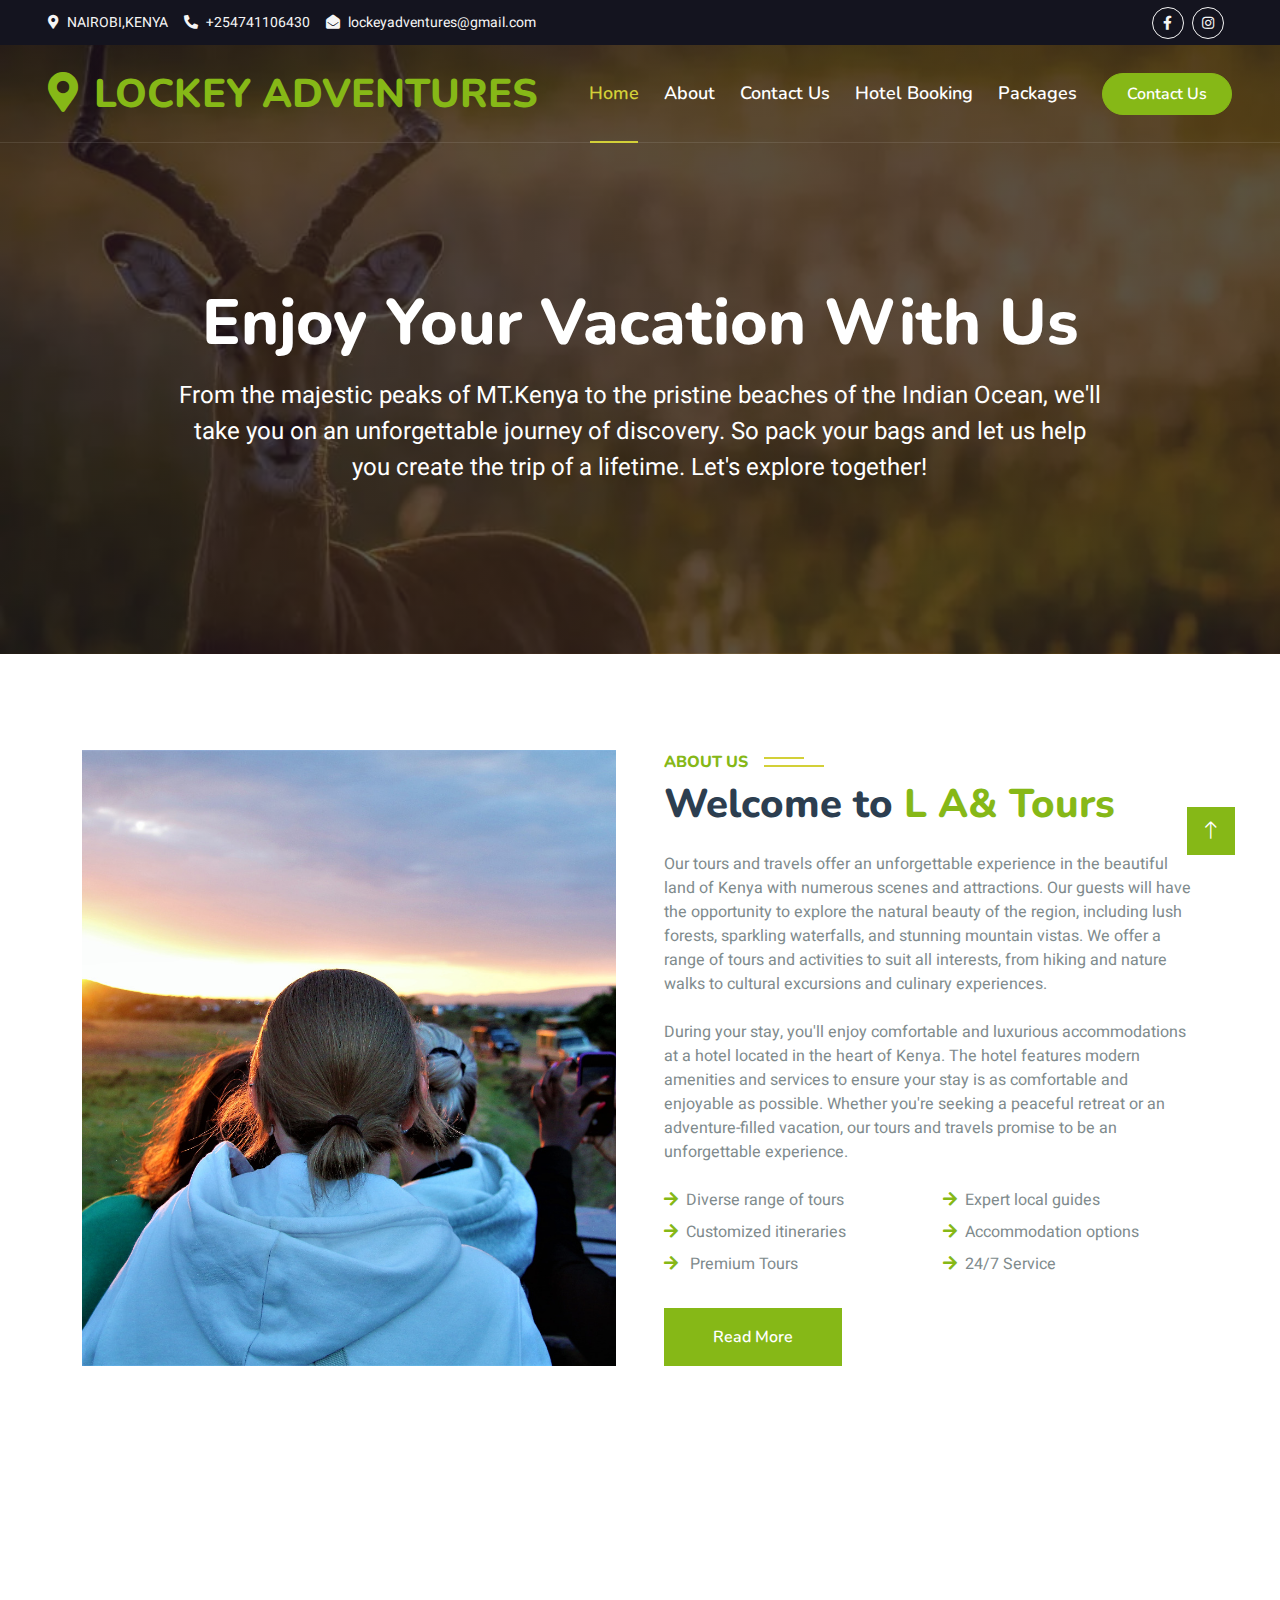
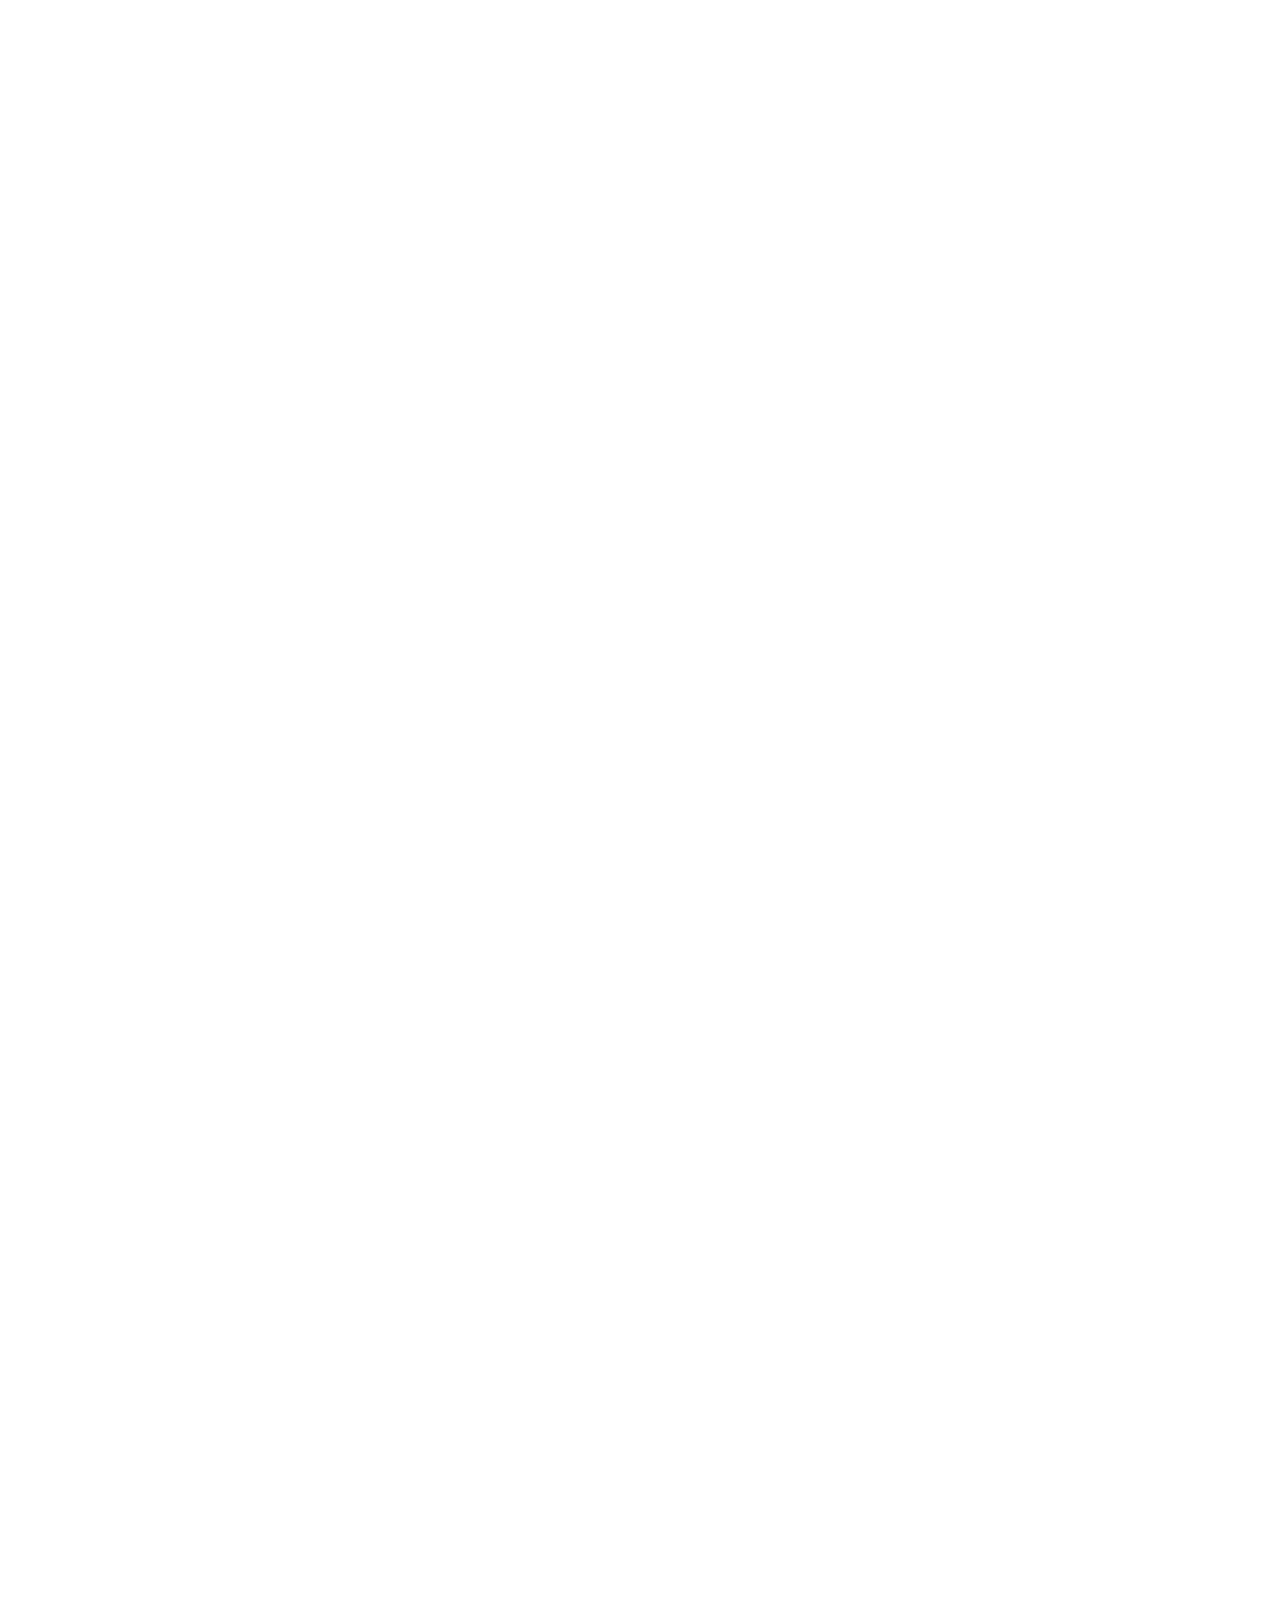
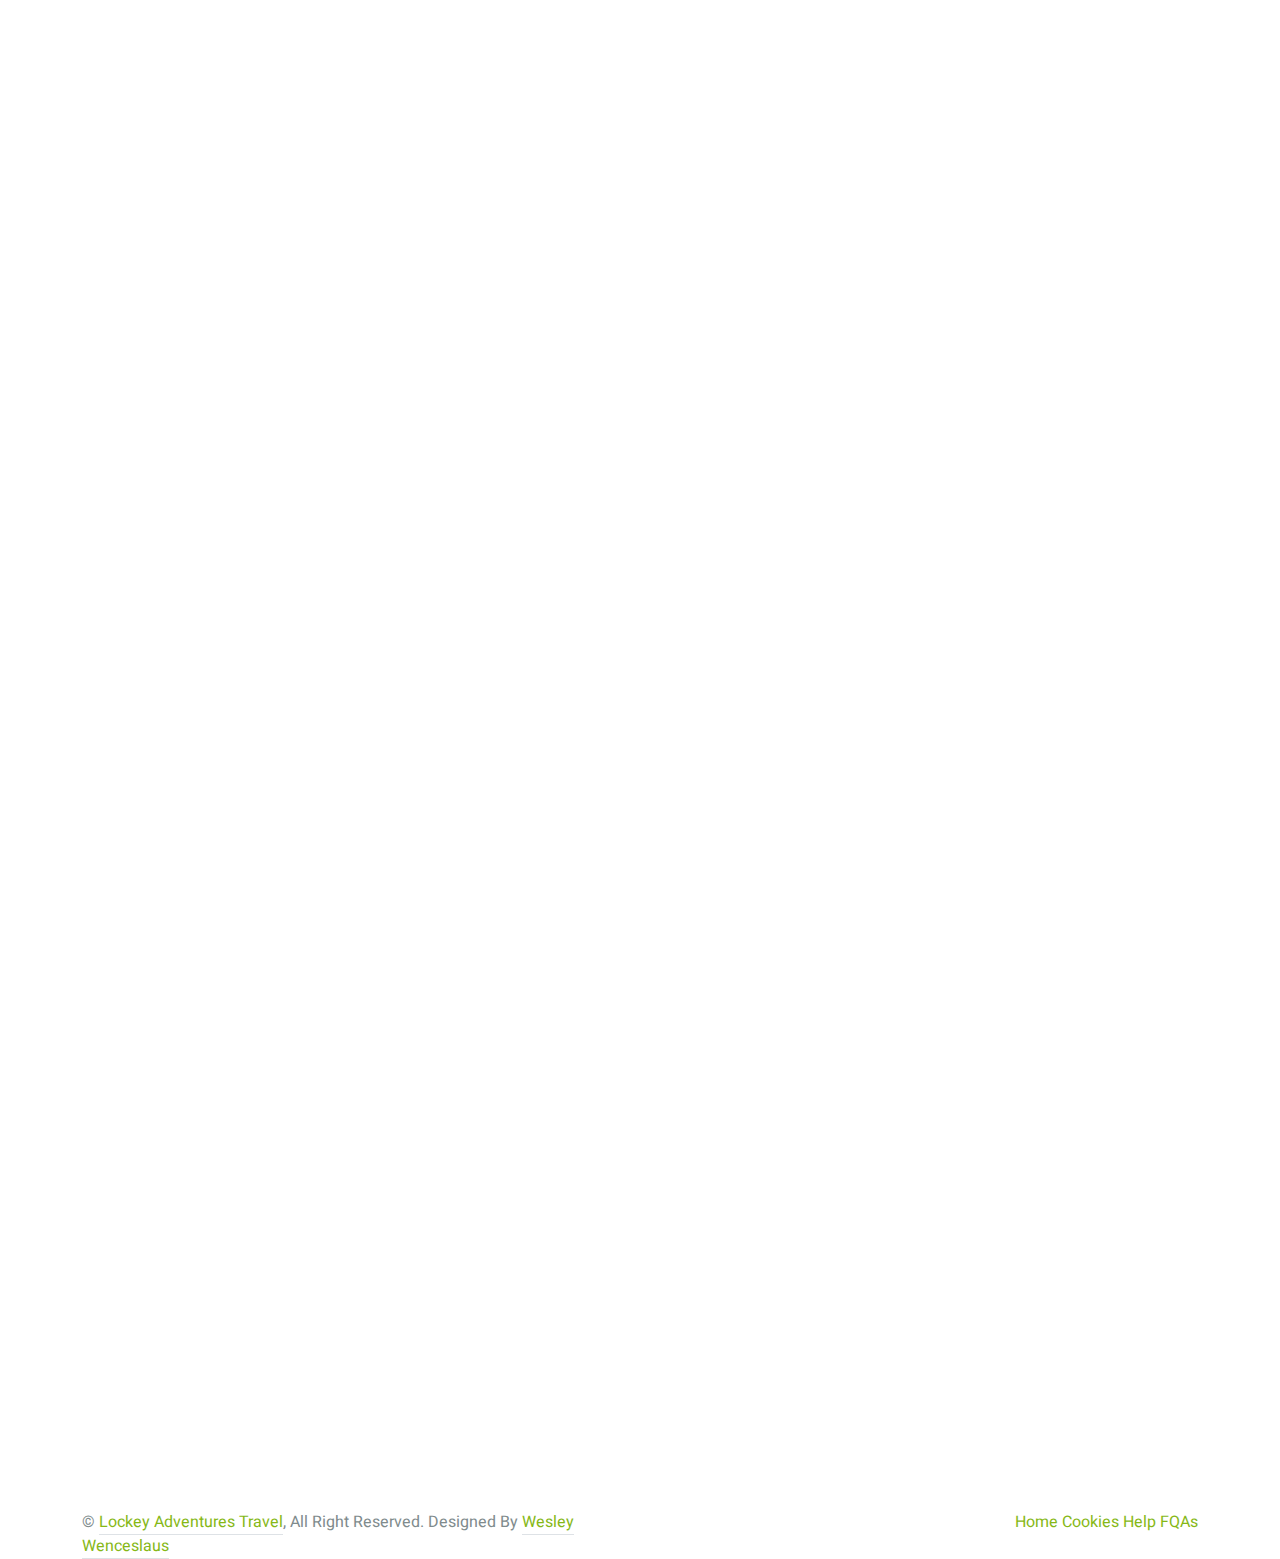
==== commit d2b7d370: "images commiting" ====
--- a/index.html
+++ b/index.html
@@ -47,7 +47,7 @@
     <!-- Spinner Start -->
     <div
       id="spinner"
-      class="show bg-white position-fixed translate-middle w-100 vh-100 top-50 start-50 d-flex align-items-center justify-content-center"
+      class="show"
     >
       <div
         class="spinner-border text-primary"
@@ -166,7 +166,7 @@
             <div class="position-relative h-100">
               <img
                 class="img-fluid position-absolute w-100 h-100"
-                src="img/about..jpeg"
+                src="img/Guest.jpg"
                 alt=""
                 style="object-fit: cover"
               />
@@ -322,7 +322,7 @@
                 <a class="position-relative d-block overflow-hidden" href="">
                   <img
                     class="img-fluid"
-                    src="/img/Amboseli-National-Park.jpg"
+                    src="/img/Amboseli-National.jpg"
                     alt=""
                   />
                 </a>
@@ -340,7 +340,7 @@
                 <a class="position-relative d-block overflow-hidden" href="">
                   <img
                     class="img-fluid"
-                    src="/img/Hell’s-Gate-National-Park.png"
+                    src="/img/Game-Drive-Picnic.jpg"
                     alt=""
                   />
                 </a>
@@ -355,7 +355,7 @@
             <a class="position-relative d-block h-100 overflow-hidden" href="">
               <img
                 class="img-fluid position-absolute w-100 h-100"
-                src="/img/destination-1.jpg"
+                src="/img/Highland-Nilote.jpg"
                 alt=""
                 style="object-fit: cover"
               />
@@ -596,14 +596,14 @@
               <div class="col-4">
                 <img
                   class="img-fluid bg-light p-1"
-                  src="img/hells gate 2.jpg"
+                  src="img/Giraffe Santuary.jpg"
                   alt=""
                 />
               </div>
               <div class="col-4">
                 <img
                   class="img-fluid bg-light p-1"
-                  src="img/Hell’s-Gate-National-Park.png"
+                  src="img/Game-Van.jpg"
                   alt=""
                 />
               </div>
--- a/css/style.css
+++ b/css/style.css
@@ -27,7 +27,14 @@
   opacity: 0;
   visibility: hidden;
   transition: opacity 0.5s ease-out, visibility 0s linear 0.5s;
-  z-index: 99999;
+  z-index: 100;
+  background: #000;
+  justify-content: center;
+  align-items: center;
+  position: fixed;
+  display: flex;
+  width: 100%;
+  height: 100vh;
 }
 
 #spinner.show {
@@ -35,7 +42,6 @@
   visibility: visible;
   opacity: 1;
 }
-
 /*** Button ***/
 .btn {
   font-family: "Nunito", sans-serif;
